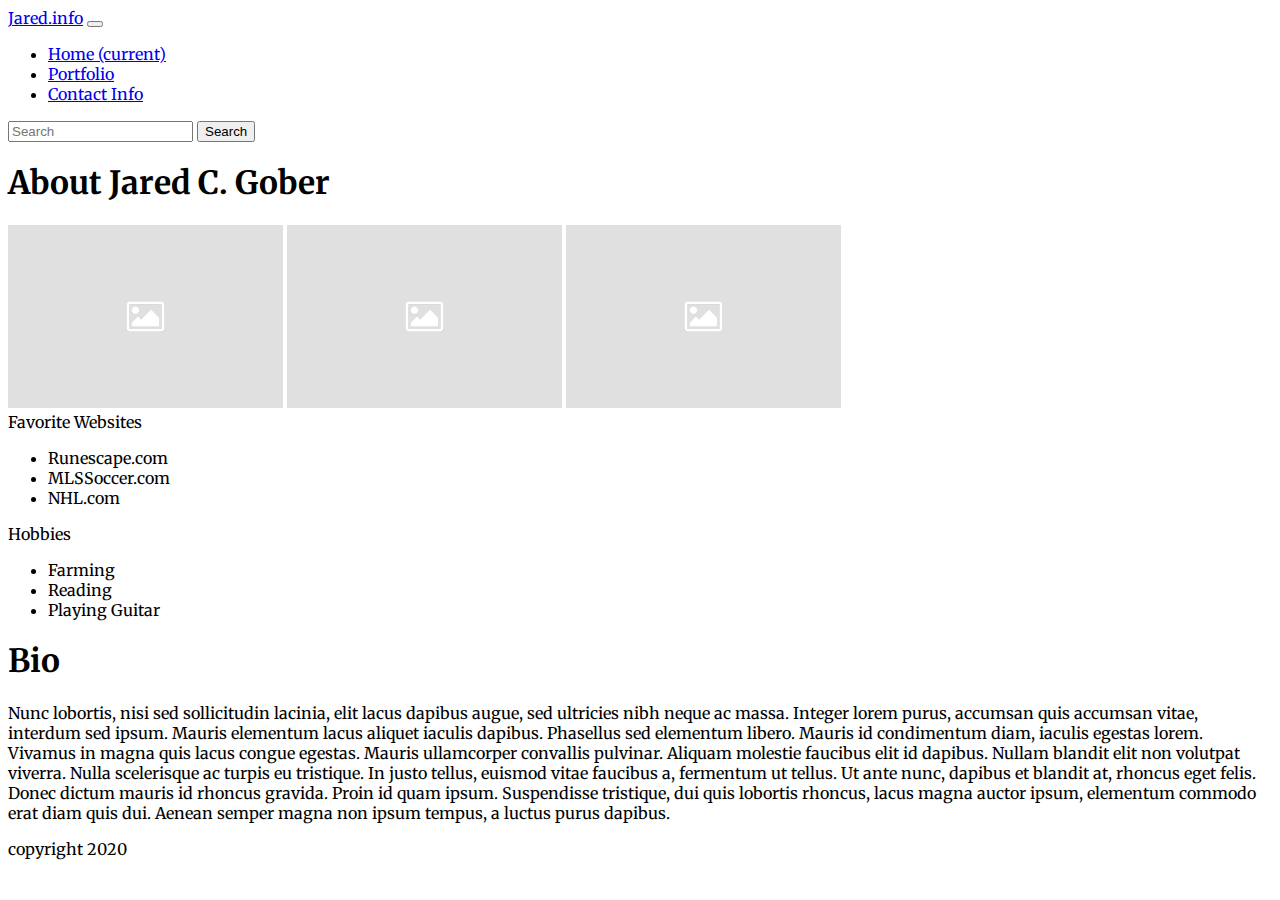
==== index.html @ db706bdc "Added assets/images folders" ====
<!doctype html>
<html lang="en">
  <head>
    <meta charset="utf-8">
    <meta name="viewport" content="width=device-width, initial-scale=1, shrink-to-fit=no">

    <link rel="stylesheet" href="https://stackpath.bootstrapcdn.com/bootstrap/4.5.0/css/bootstrap.min.css" integrity="sha384-9aIt2nRpC12Uk9gS9baDl411NQApFmC26EwAOH8WgZl5MYYxFfc+NcPb1dKGj7Sk" crossorigin="anonymous">
    <link href="https://fonts.googleapis.com/css2?family=Merriweather&family=Roboto&display=swap" rel="stylesheet">

    
    <title>Jared's Homepage</title>
  </head>

  <body style="font-family: 'Merriweather', serif;">

    <nav class="navbar navbar-expand-lg navbar-light bg-light">
        <a class="navbar-brand" href="index.html">Jared.info</a>
        <button class="navbar-toggler" type="button" data-toggle="collapse" data-target="#navbarSupportedContent" aria-controls="navbarSupportedContent" aria-expanded="false" aria-label="Toggle navigation">
          <span class="navbar-toggler-icon"></span>
        </button>

        <div class="collapse navbar-collapse" id="navbarSupportedContent">
          <ul class="navbar-nav mr-auto">
            <li class="nav-item active">
              <a class="nav-link" href="index.html">Home <span class="sr-only">(current)</span></a>
            </li>
            <li class="nav-item">
              <a class="nav-link" href="portfolio.html">Portfolio</a>
            </li>
            <li class="nav-item">
                <a class="nav-link" href="contact.html">Contact Info</a>
            </li>
          </ul>
          <form class="form-inline my-2 my-lg-0">
            <input class="form-control mr-sm-2" type="search" placeholder="Search" aria-label="Search">
            <button class="btn btn-outline-success my-2 my-sm-0" type="submit">Search</button>
          </form>
        </div>
    </nav>

    <main class="container">

        <section class="row mt-4">
            <div class="col-12 col-lg-6">
                <h1>About Jared C. Gober</h1>


            </div> 


        </section>

         <section class="row m-3">
            <div class="col text-center">

                <img src="[data-uri]" class="img-fluid mt-2 img-thumbnail">
                <img src="[data-uri]" class="img-fluid mt-2 img-thumbnail">
                <img src="[data-uri]" class="img-fluid mt-2 img-thumbnail">
                    
            </div>
                    
         </section>    

         <section class="row">
            <div class="col-12 col-lg-6 mt-4">

                <div class="card container-fluid" style="width: 18rem;">
                    <div class="card card-header">
                      Favorite Websites
                    </div>
                    <ul class="list-group list-group-flush">
                      <li class="list-group-item">Runescape.com</li>
                      <li class="list-group-item">MLSSoccer.com</li>
                      <li class="list-group-item">NHL.com</li>
                    </ul>
                </div>  

            </div>

            <div class="col-12 col-lg-6 mt-4">

                <div class="card container-fluid" style="width: 18rem;">
                    <div class="card card-header">
                    Hobbies
                    </div>
                    <ul class="list-group list-group-flush">
                    <li class="list-group-item">Farming</li>
                    <li class="list-group-item">Reading</li>
                    <li class="list-group-item">Playing Guitar</li>
                    </ul>
                </div>
            </div>

         </section>

        <section class="row">
            <div class="col text-center m-5">

                <h1>Bio</h1>
                <p>Nunc lobortis, nisi sed sollicitudin lacinia, elit lacus dapibus augue, sed ultricies nibh neque ac massa. Integer lorem purus, accumsan quis accumsan vitae, interdum sed ipsum. Mauris elementum lacus aliquet iaculis dapibus. Phasellus sed elementum libero. Mauris id condimentum diam, iaculis egestas lorem. Vivamus in magna quis lacus congue egestas. Mauris ullamcorper convallis pulvinar. Aliquam molestie faucibus elit id dapibus. Nullam blandit elit non volutpat viverra. Nulla scelerisque ac turpis eu tristique. In justo tellus, euismod vitae faucibus a, fermentum ut tellus. Ut ante nunc, dapibus et blandit at, rhoncus eget felis. Donec dictum mauris id rhoncus gravida. Proin id quam ipsum. Suspendisse tristique, dui quis lobortis rhoncus, lacus magna auctor ipsum, elementum commodo erat diam quis dui. Aenean semper magna non ipsum tempus, a luctus purus dapibus.

                </p>





            </div>

        </section>
    
    </main>

    <footer class="font-family: 'Roboto', sans-serif;">
        copyright 2020
    </footer>

    <script src="https://code.jquery.com/jquery-3.5.1.slim.min.js" integrity="sha384-DfXdz2htPH0lsSSs5nCTpuj/zy4C+OGpamoFVy38MVBnE+IbbVYUew+OrCXaRkfj" crossorigin="anonymous"></script>
    <script src="https://cdn.jsdelivr.net/npm/popper.js@1.16.0/dist/umd/popper.min.js" integrity="sha384-Q6E9RHvbIyZFJoft+2mJbHaEWldlvI9IOYy5n3zV9zzTtmI3UksdQRVvoxMfooAo" crossorigin="anonymous"></script>
    <script src="https://stackpath.bootstrapcdn.com/bootstrap/4.5.0/js/bootstrap.min.js" integrity="sha384-OgVRvuATP1z7JjHLkuOU7Xw704+h835Lr+6QL9UvYjZE3Ipu6Tp75j7Bh/kR0JKI" crossorigin="anonymous"></script>
  </body>
</html>
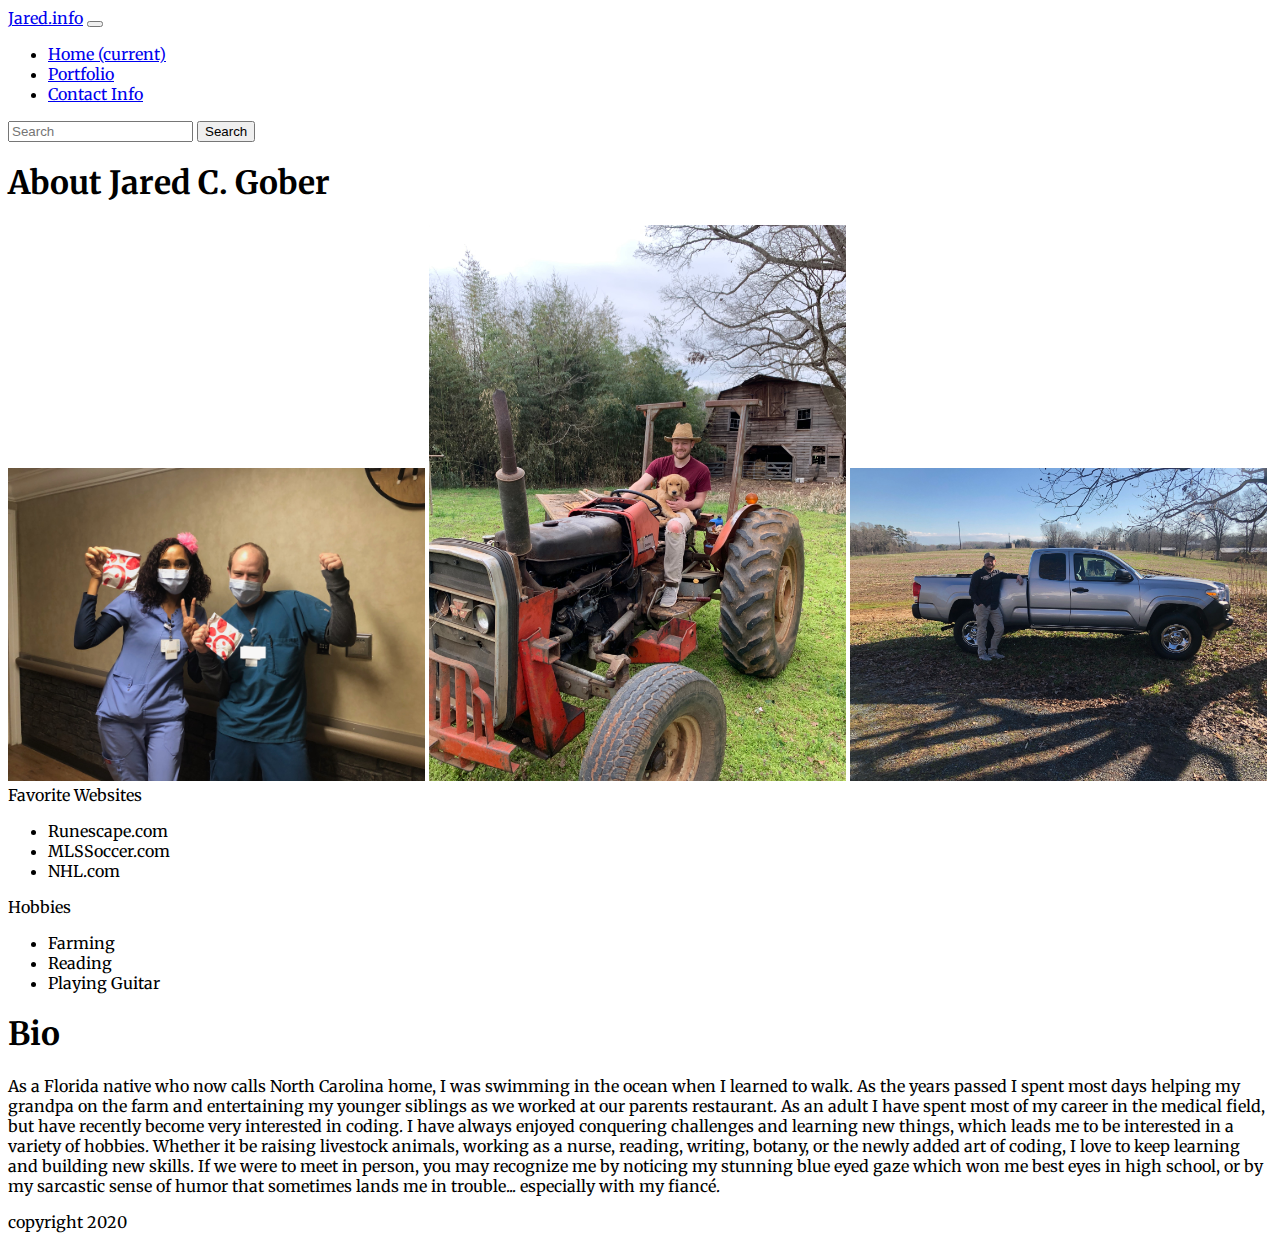
==== commit cad7f39d: "Added personal images" ====
--- a/index.html
+++ b/index.html
@@ -53,9 +53,9 @@
          <section class="row m-3">
             <div class="col text-center">
 
-                <img src="[data-uri]" class="img-fluid mt-2 img-thumbnail">
-                <img src="[data-uri]" class="img-fluid mt-2 img-thumbnail">
-                <img src="[data-uri]" class="img-fluid mt-2 img-thumbnail">
+                <img src="assets/images/IMG_1189.jpg" class="img-fluid mt-2 img-thumbnail" width="33%">
+                <img src="assets/images/IMG_3232.jpeg" class="img-fluid mt-2 img-thumbnail" width="33%">
+                <img src="assets/images/IMG_2435.jpg" class="img-fluid mt-2 img-thumbnail" width="33%">
                     
             </div>
                     
@@ -97,7 +97,22 @@
             <div class="col text-center m-5">
 
                 <h1>Bio</h1>
-                <p>Nunc lobortis, nisi sed sollicitudin lacinia, elit lacus dapibus augue, sed ultricies nibh neque ac massa. Integer lorem purus, accumsan quis accumsan vitae, interdum sed ipsum. Mauris elementum lacus aliquet iaculis dapibus. Phasellus sed elementum libero. Mauris id condimentum diam, iaculis egestas lorem. Vivamus in magna quis lacus congue egestas. Mauris ullamcorper convallis pulvinar. Aliquam molestie faucibus elit id dapibus. Nullam blandit elit non volutpat viverra. Nulla scelerisque ac turpis eu tristique. In justo tellus, euismod vitae faucibus a, fermentum ut tellus. Ut ante nunc, dapibus et blandit at, rhoncus eget felis. Donec dictum mauris id rhoncus gravida. Proin id quam ipsum. Suspendisse tristique, dui quis lobortis rhoncus, lacus magna auctor ipsum, elementum commodo erat diam quis dui. Aenean semper magna non ipsum tempus, a luctus purus dapibus.
+                <p>
+                    As a Florida native who now calls North Carolina home, 
+                    I was swimming in the ocean when I learned to walk. 
+                    As the years passed I spent most days helping my grandpa on the farm and entertaining my younger siblings 
+                    as we worked at our parents restaurant. 
+                    As an adult I have spent most of my career in the medical field, 
+                    but have recently become very interested in coding. I have always enjoyed 
+                    conquering challenges and learning new things, which leads me to be interested 
+                    in a variety of hobbies. Whether it be raising livestock animals, working as a nurse, 
+                    reading, writing, botany, or the newly added art of coding, I love to keep learning 
+                    and building new skills. If we were to meet in person, you may 
+                    recognize me by noticing my stunning blue eyed gaze which won me best eyes in high school,
+                     or by my sarcastic sense of humor that sometimes lands me in trouble... 
+                     especially with my fiancé.
+
+
 
                 </p>
 
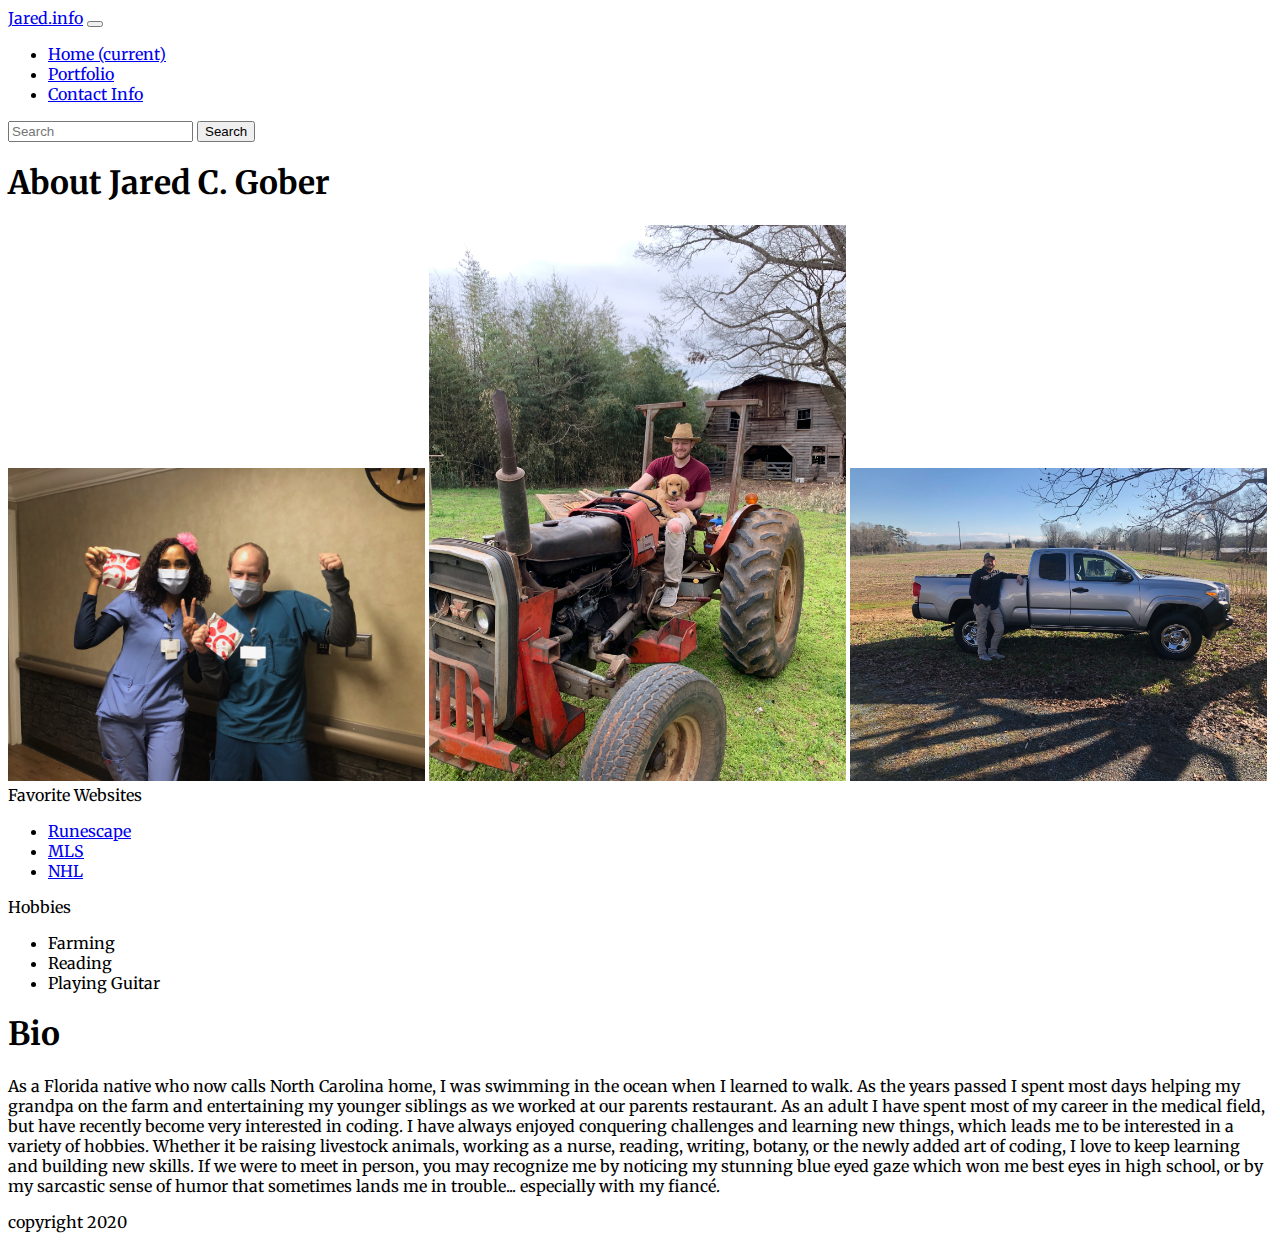
==== commit 1d146526: "Added links to homepage" ====
--- a/index.html
+++ b/index.html
@@ -53,9 +53,9 @@
          <section class="row m-3">
             <div class="col text-center">
 
-                <img src="assets/images/IMG_1189.jpg" class="img-fluid mt-2 img-thumbnail" width="33%">
-                <img src="assets/images/IMG_3232.jpeg" class="img-fluid mt-2 img-thumbnail" width="33%">
-                <img src="assets/images/IMG_2435.jpg" class="img-fluid mt-2 img-thumbnail" width="33%">
+                <img src="assets/images/IMG_1189.jpg" class="img-fluid mt-2 img-thumbnail" width="33%" alt="Jared as a nurse">
+                <img src="assets/images/IMG_3232.jpeg" class="img-fluid mt-2 img-thumbnail" width="33%" alt="Jared on the farm">
+                <img src="assets/images/IMG_2435.jpg" class="img-fluid mt-2 img-thumbnail" width="33%" alt="Jared with his truck">
                     
             </div>
                     
@@ -69,9 +69,9 @@
                       Favorite Websites
                     </div>
                     <ul class="list-group list-group-flush">
-                      <li class="list-group-item">Runescape.com</li>
-                      <li class="list-group-item">MLSSoccer.com</li>
-                      <li class="list-group-item">NHL.com</li>
+                      <li class="list-group-item"><a href="https://oldschool.runescape.com/" target="_blank">Runescape</a></li>
+                      <li class="list-group-item"><a href="https://www.mlssoccer.com/" target="_blank">MLS</a></li>
+                      <li class="list-group-item"> <a href ="https://www.nhl.com/" target="_blank"> NHL</a></li>
                     </ul>
                 </div>  
 
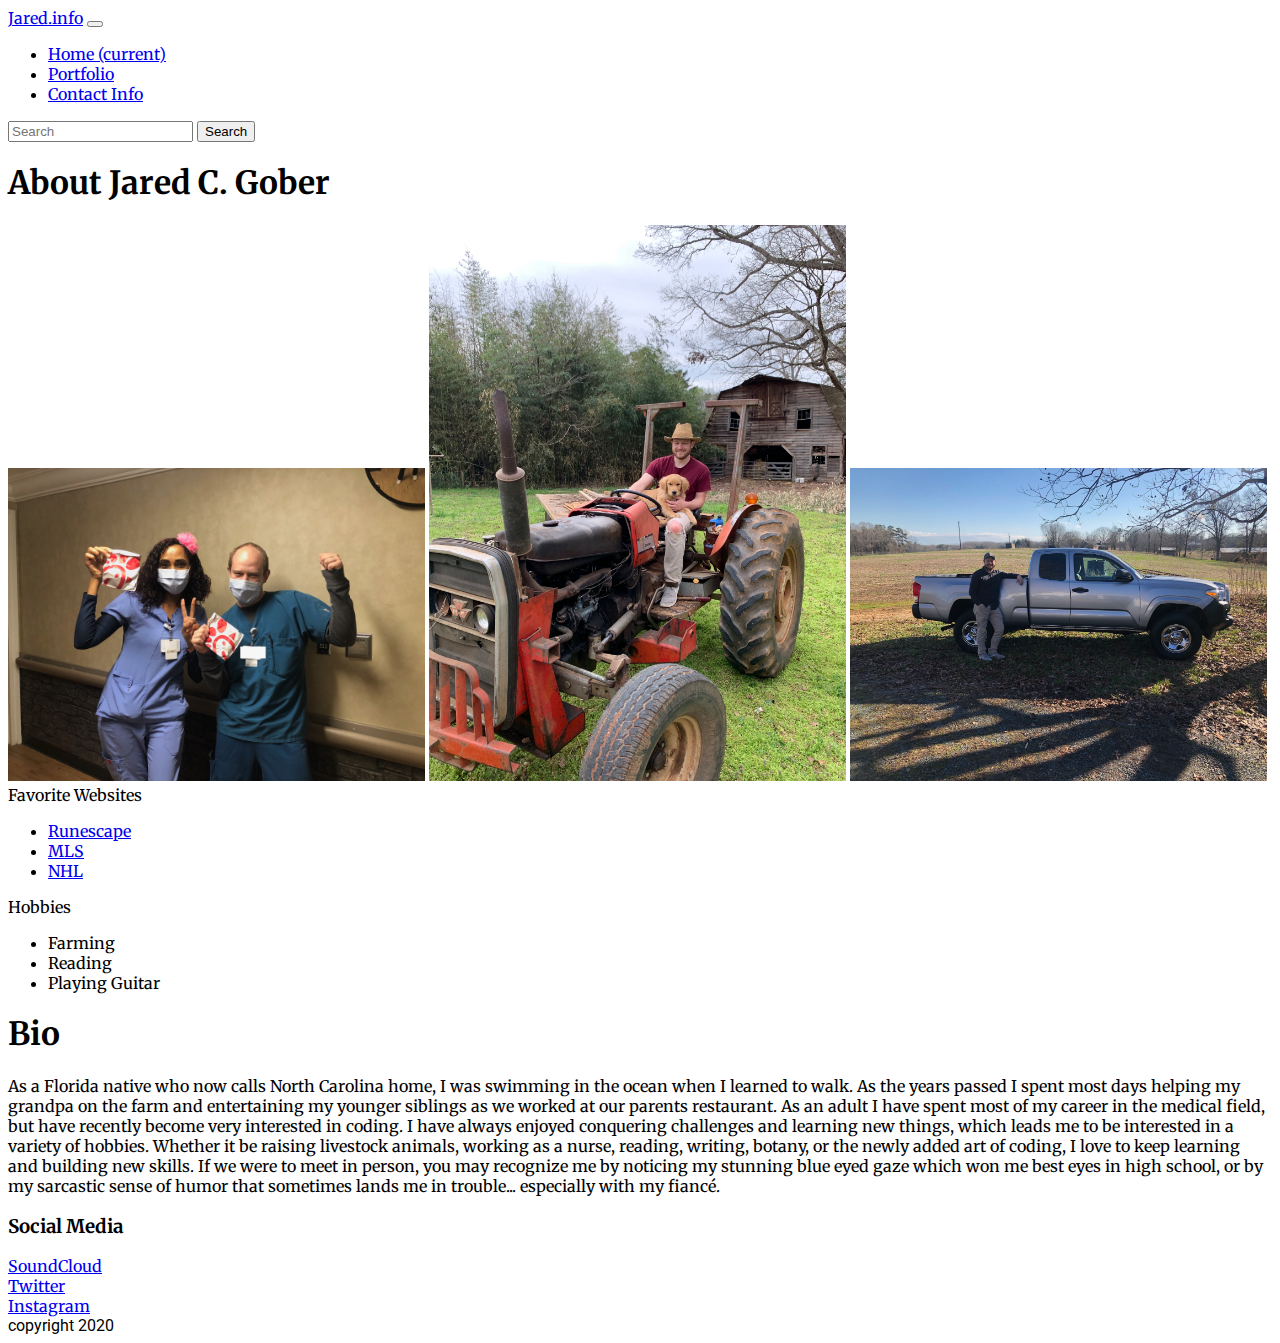
==== commit 5b1e8715: "Added links to social media" ====
--- a/index.html
+++ b/index.html
@@ -123,10 +123,23 @@
             </div>
 
         </section>
+
+        <h3>Social Media</h3>
+
+        <section class="row m-4">
+            <div class="col col-lg-4"><a href="https://soundcloud.com/aredober" target="_blank">SoundCloud</a></div>
+            <div class="col col-lg-4"><a href="https://twitter.com/jaredcgober?lang=en" target="_blank">Twitter</a></div>
+            <div class="col col-lg-4"><a href="https://www.instagram.com/jaredcgober/?igshid=1pyx6vzmqmfoi" target="_blank">Instagram</a></div>
+
+
+
+
+
+        </section>
     
     </main>
 
-    <footer class="font-family: 'Roboto', sans-serif;">
+    <footer class="mt-5" style="font-family: 'Roboto', sans-serif;">
         copyright 2020
     </footer>
 
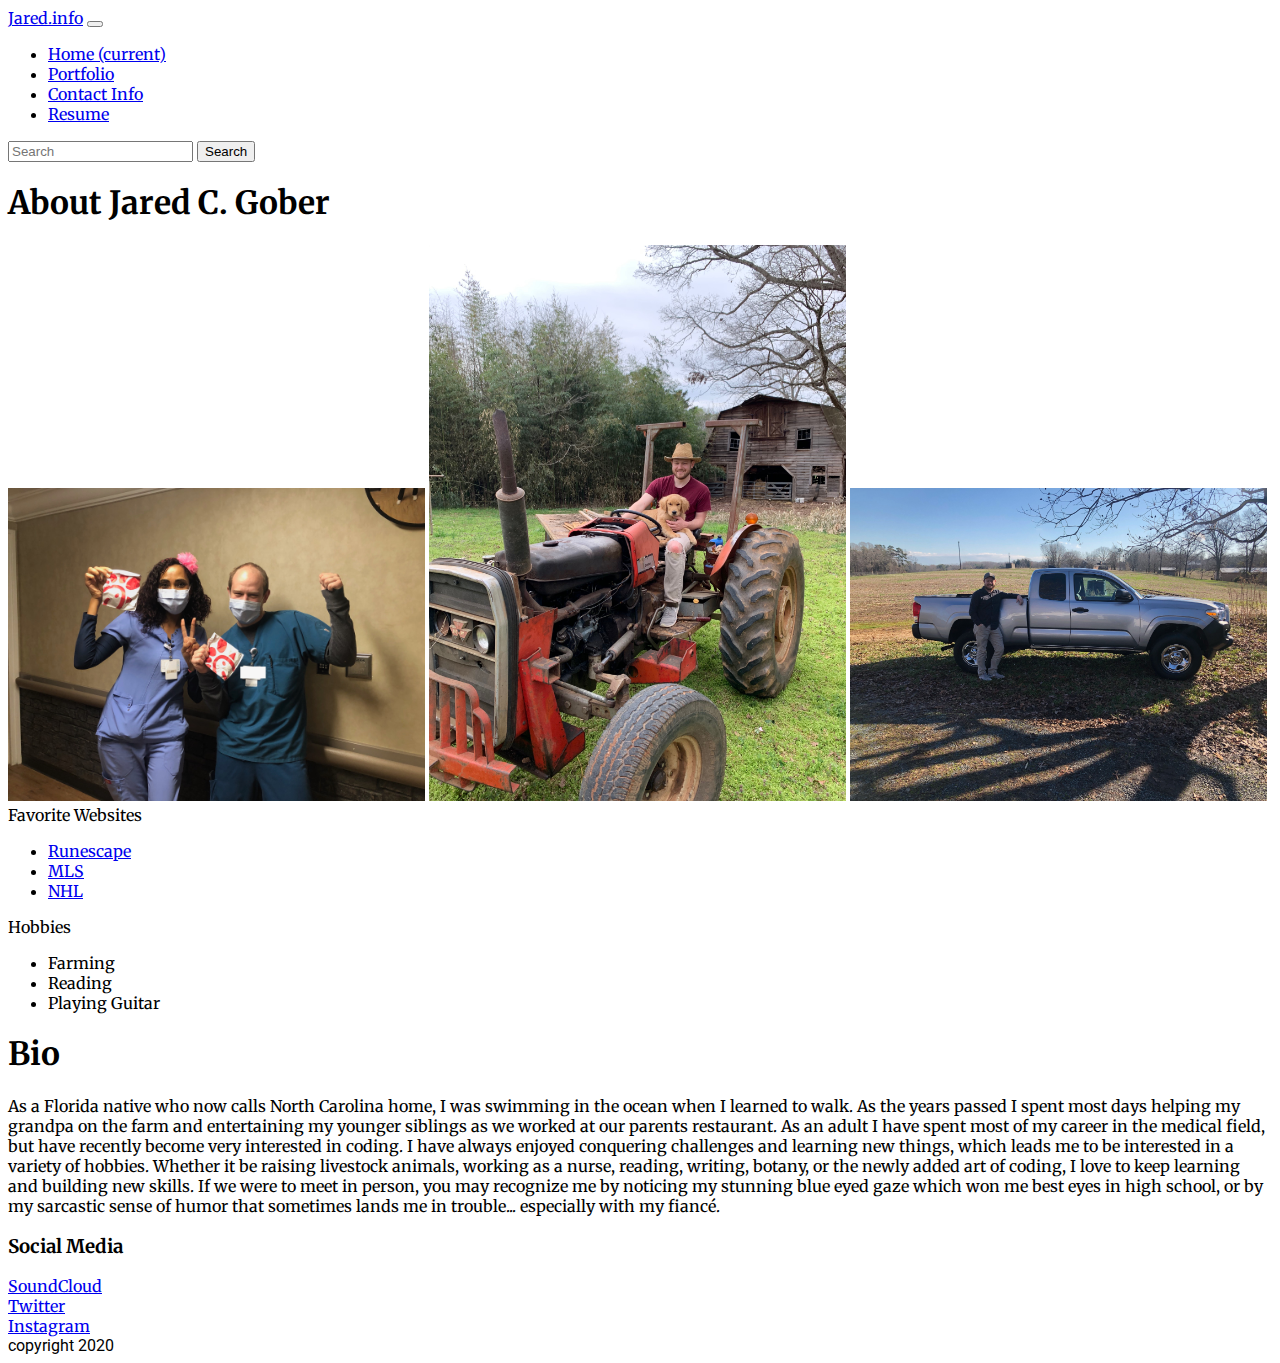
==== commit 0b255ac0: "Added resume.hmtl and formatted it" ====
--- a/index.html
+++ b/index.html
@@ -30,6 +30,9 @@
             <li class="nav-item">
                 <a class="nav-link" href="contact.html">Contact Info</a>
             </li>
+            <li class="nav-item">
+              <a class="nav-link" href="resume.html">Resume</a>
+          </li>
           </ul>
           <form class="form-inline my-2 my-lg-0">
             <input class="form-control mr-sm-2" type="search" placeholder="Search" aria-label="Search">
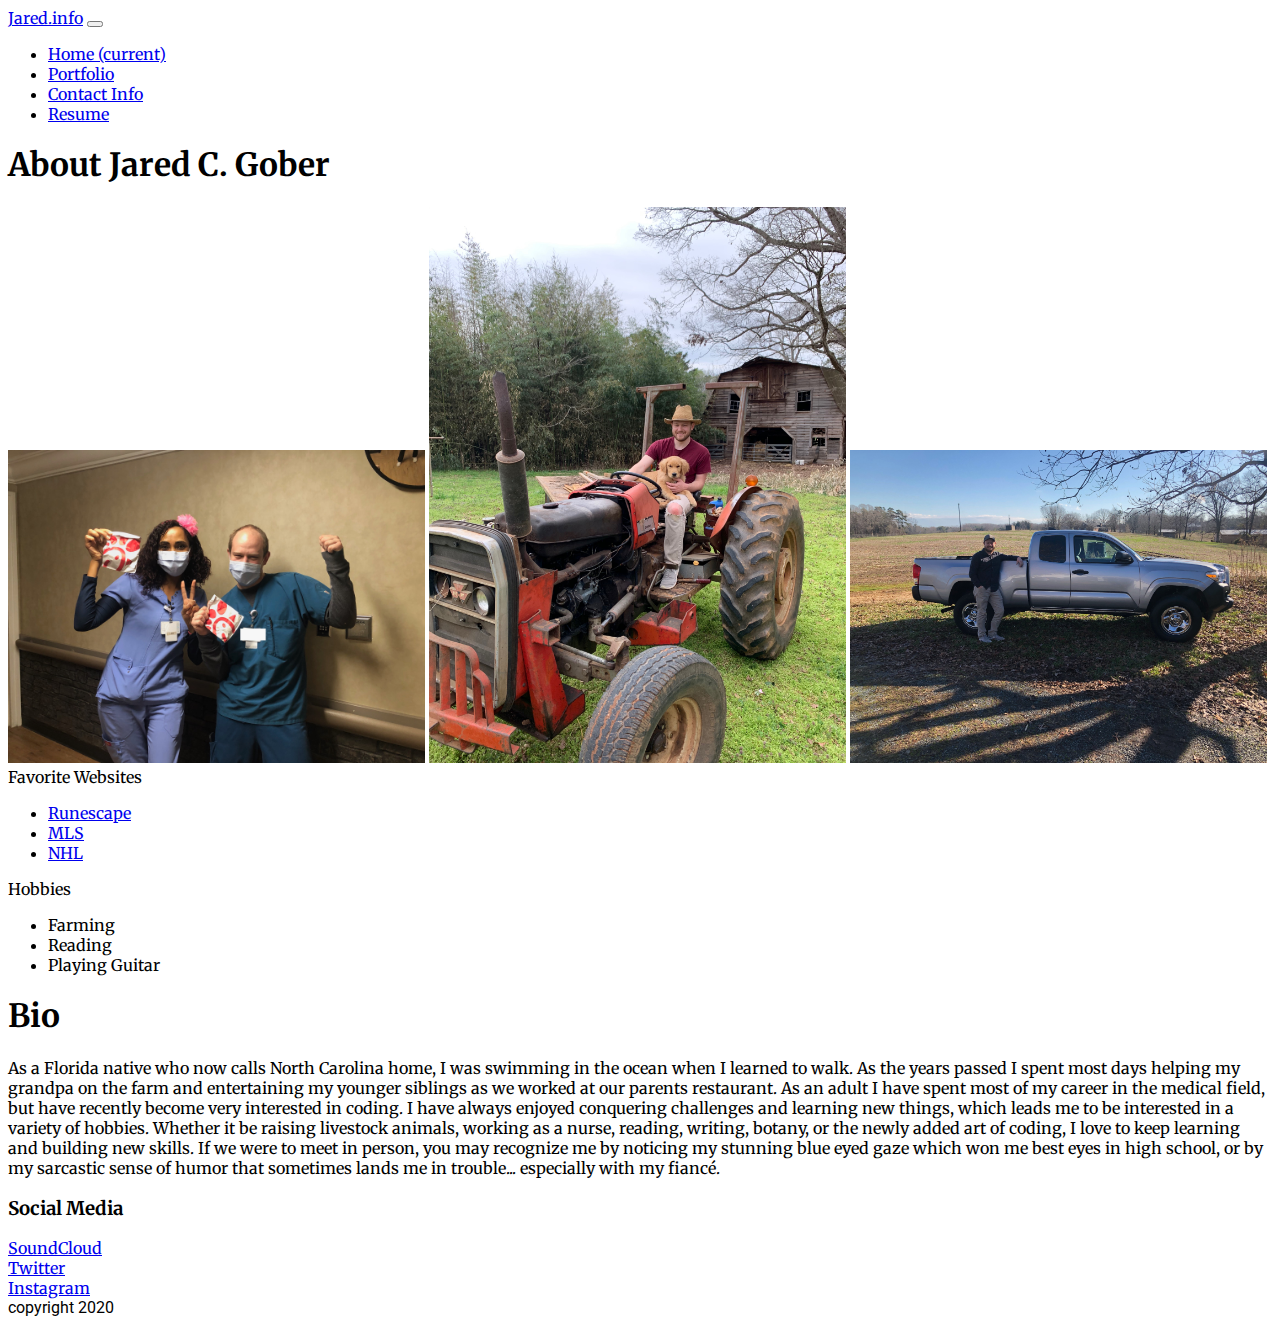
==== commit c8f6eaa3: "updated Portfolio" ====
--- a/index.html
+++ b/index.html
@@ -34,10 +34,6 @@
               <a class="nav-link" href="resume.html">Resume</a>
           </li>
           </ul>
-          <form class="form-inline my-2 my-lg-0">
-            <input class="form-control mr-sm-2" type="search" placeholder="Search" aria-label="Search">
-            <button class="btn btn-outline-success my-2 my-sm-0" type="submit">Search</button>
-          </form>
         </div>
     </nav>
 
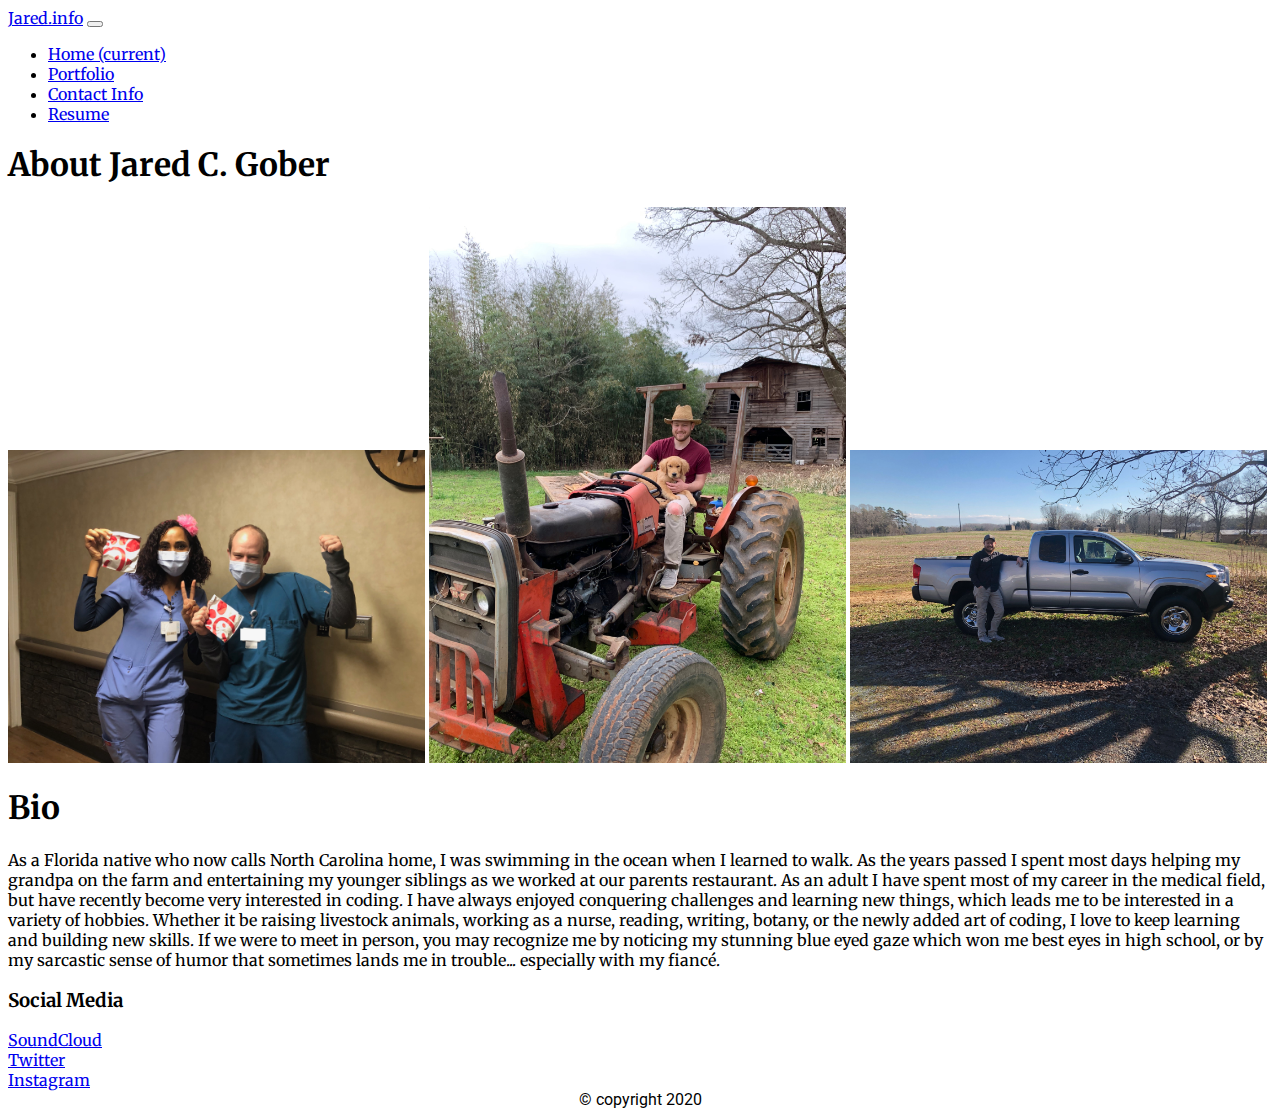
==== commit c13a4c02: "Started rework of entire portfolio" ====
--- a/index.html
+++ b/index.html
@@ -60,37 +60,6 @@
                     
          </section>    
 
-         <section class="row">
-            <div class="col-12 col-lg-6 mt-4">
-
-                <div class="card container-fluid" style="width: 18rem;">
-                    <div class="card card-header">
-                      Favorite Websites
-                    </div>
-                    <ul class="list-group list-group-flush">
-                      <li class="list-group-item"><a href="https://oldschool.runescape.com/" target="_blank">Runescape</a></li>
-                      <li class="list-group-item"><a href="https://www.mlssoccer.com/" target="_blank">MLS</a></li>
-                      <li class="list-group-item"> <a href ="https://www.nhl.com/" target="_blank"> NHL</a></li>
-                    </ul>
-                </div>  
-
-            </div>
-
-            <div class="col-12 col-lg-6 mt-4">
-
-                <div class="card container-fluid" style="width: 18rem;">
-                    <div class="card card-header">
-                    Hobbies
-                    </div>
-                    <ul class="list-group list-group-flush">
-                    <li class="list-group-item">Farming</li>
-                    <li class="list-group-item">Reading</li>
-                    <li class="list-group-item">Playing Guitar</li>
-                    </ul>
-                </div>
-            </div>
-
-         </section>
 
         <section class="row">
             <div class="col text-center m-5">
@@ -138,8 +107,8 @@
     
     </main>
 
-    <footer class="mt-5" style="font-family: 'Roboto', sans-serif;">
-        copyright 2020
+    <footer class="mt-5" style="font-family: 'Roboto', sans-serif; text-align: center;">
+        &copy copyright 2020
     </footer>
 
     <script src="https://code.jquery.com/jquery-3.5.1.slim.min.js" integrity="sha384-DfXdz2htPH0lsSSs5nCTpuj/zy4C+OGpamoFVy38MVBnE+IbbVYUew+OrCXaRkfj" crossorigin="anonymous"></script>
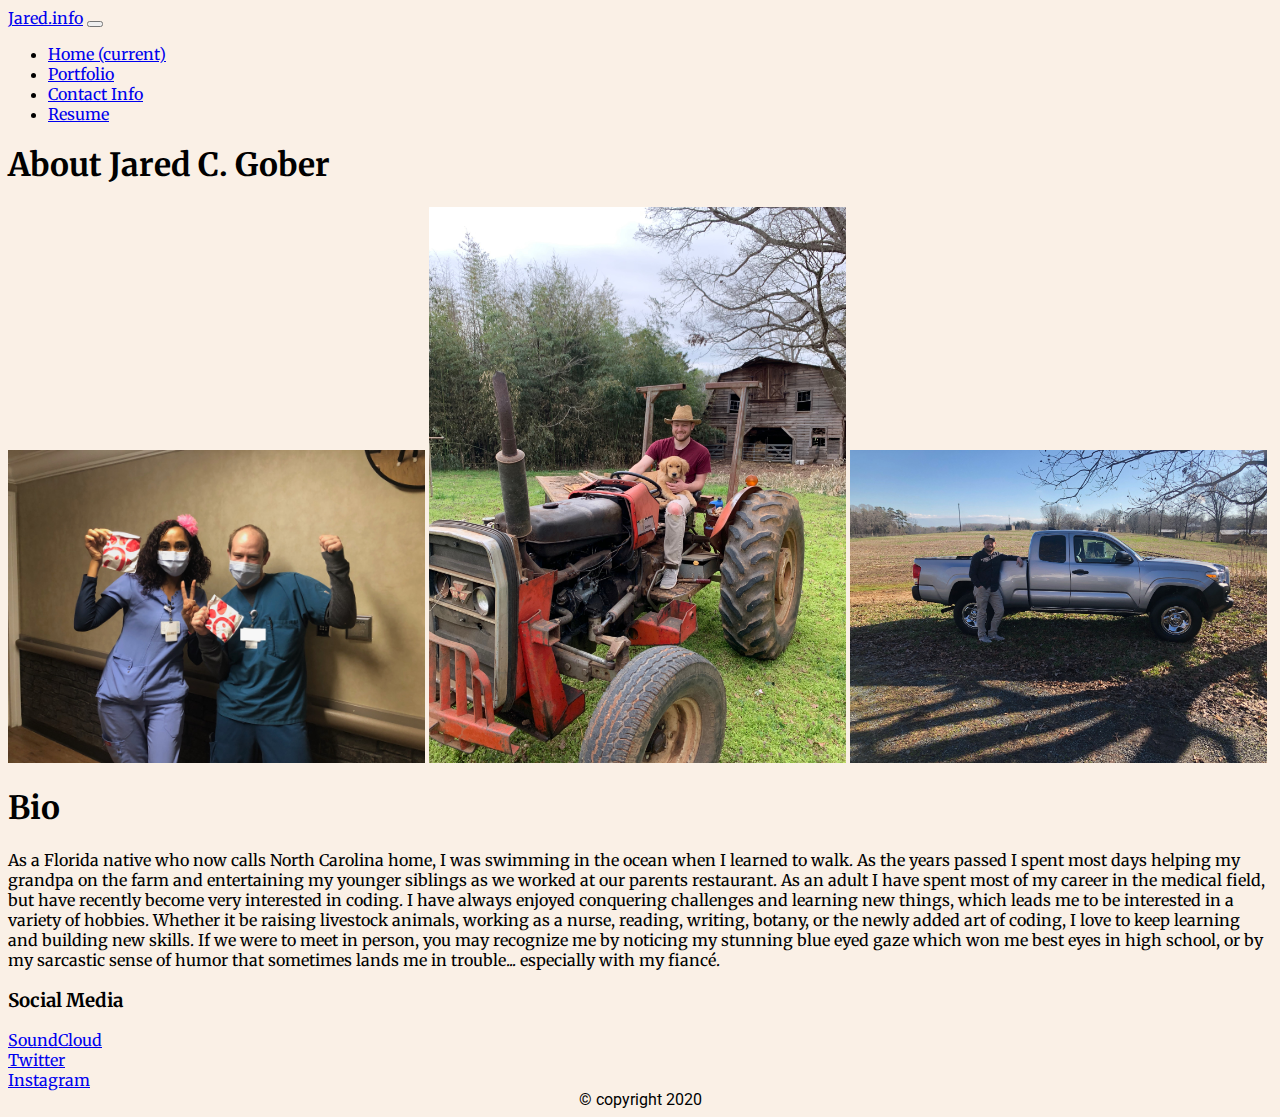
==== commit e182f8be: "Home page css link and style added" ====
--- a/index.html
+++ b/index.html
@@ -6,12 +6,12 @@
 
     <link rel="stylesheet" href="https://stackpath.bootstrapcdn.com/bootstrap/4.5.0/css/bootstrap.min.css" integrity="sha384-9aIt2nRpC12Uk9gS9baDl411NQApFmC26EwAOH8WgZl5MYYxFfc+NcPb1dKGj7Sk" crossorigin="anonymous">
     <link href="https://fonts.googleapis.com/css2?family=Merriweather&family=Roboto&display=swap" rel="stylesheet">
-
+    <link rel="stylesheet" href="assets/css/style.css">
     
     <title>Jared's Homepage</title>
   </head>
 
-  <body style="font-family: 'Merriweather', serif;">
+  <body style="font-family: 'Merriweather', serif;" class="home-style">
 
     <nav class="navbar navbar-expand-lg navbar-light bg-light">
         <a class="navbar-brand" href="index.html">Jared.info</a>
--- a/assets/css/style.css
+++ b/assets/css/style.css
@@ -0,0 +1,12 @@
+.port{
+    margin: 20px;
+}
+
+.portfolio-style{
+    background-color: lavenderblush;
+}
+
+.home-style{
+    background-color: linen;
+}
+
